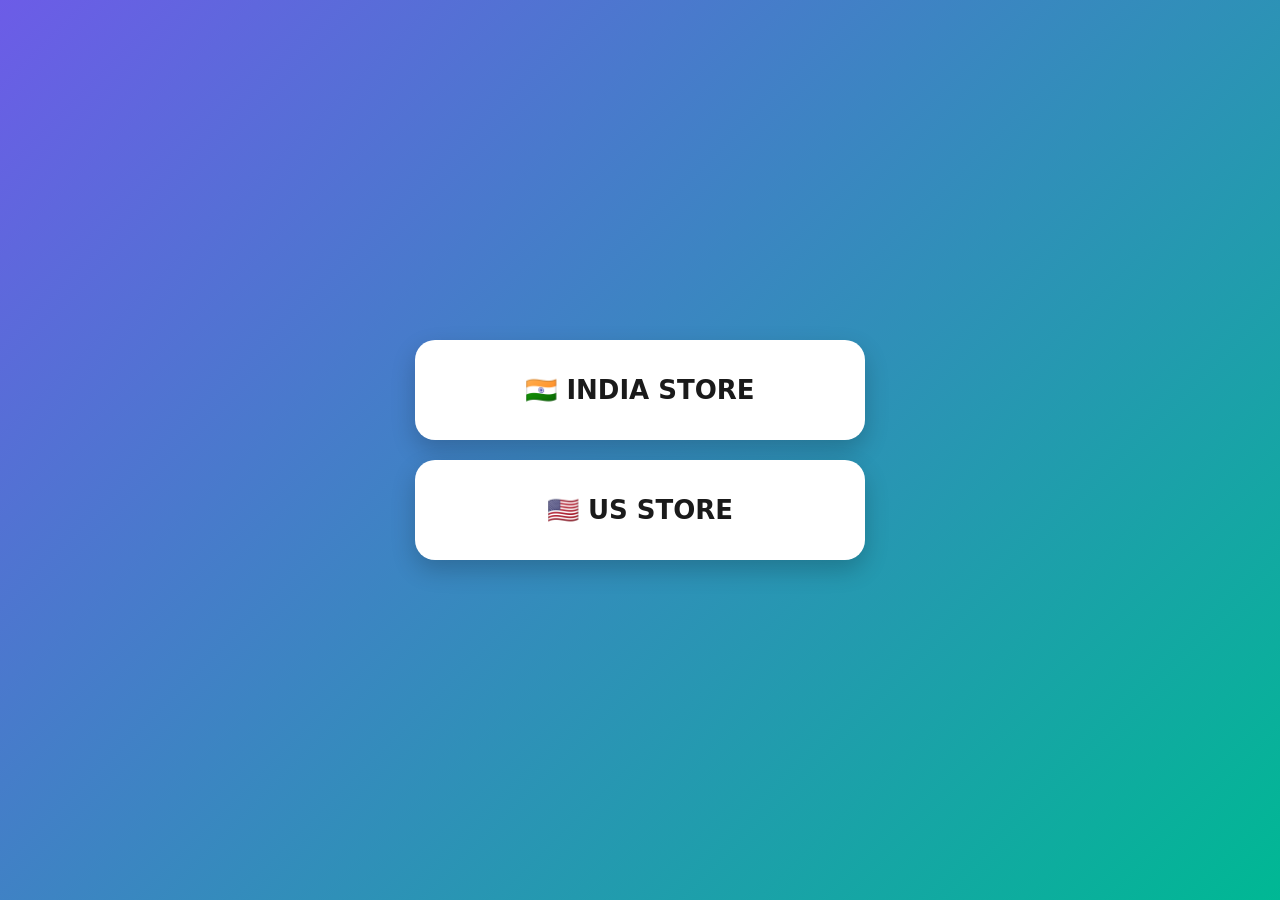
==== index.html @ ad12e41c "Update index.html" ====
<!DOCTYPE html>
<html lang="en">
<head>
    <meta charset="UTF-8">
    <meta name="viewport" content="width=device-width, initial-scale=1.0, maximum-scale=1.0, user-scalable=no">
    <title>Pro Store Sync</title>
    <link rel="preconnect" href="https://m.media-amazon.com">
    <link rel="preconnect" href="https://images-eu.ssl-images-amazon.com">
    
    <style>
        * { touch-action: manipulation; box-sizing: border-box; }
        body { margin:0; font-family:system-ui, -apple-system, sans-serif; background:#f4f7f6; color: #1a1a1a; user-select: none; -webkit-tap-highlight-color: transparent; overflow-x: hidden; }
        .layer { display:none; position:fixed; top:0; left:0; width:100%; height:100%; overflow-y:auto; padding-bottom: 80px; }
        .active { display:block; }
        #catLayer, #pLayer { background: #1bdaff; }
        #loader { position:fixed; top:0; left:0; width:100%; height:100%; background:#6C5CE7; z-index:9999; display:flex; flex-direction:column; align-items:center; justify-content:center; color:white; font-weight:bold; }
        .spinner { width: 40px; height: 40px; border: 4px solid rgba(255,255,255,0.3); border-top: 4px solid white; border-radius: 50%; animation: spin 1s linear infinite; margin-bottom: 15px; }
        @keyframes spin { 0% { transform: rotate(0deg); } 100% { transform: rotate(360deg); } }
        #storeLayer { display: flex; flex-direction: column; justify-content: center; align-items: center; background: linear-gradient(135deg,#6C5CE7,#00B894); height: 100vh; padding: 20px; gap: 20px; }
        .storeCard { background: white; display: flex; align-items: center; justify-content: center; width: 100%; max-width: 450px; padding: 35px 20px; text-align: center; border-radius: 20px; font-size: 26px; font-weight: 900; box-shadow: 0 10px 25px rgba(0,0,0,0.2); cursor: pointer; }
        .topbar { padding: 10px 15px; display: flex; align-items: center; position: sticky; top: 0; z-index: 100; background: #6C5CE7; box-shadow: 0 2px 10px rgba(0,0,0,0.1); gap: 10px; }
        .back-icon { background: rgba(255,255,255,0.2); border: none; color: white; width: 42px; height: 42px; border-radius: 12px; display: flex; align-items: center; justify-content: center; font-size: 24px; cursor: pointer; flex-shrink: 0; }
        .search-container { flex-grow: 1; }
        .search-bar { width: 100%; padding: 12px 15px; border-radius: 12px; border: none; outline: none; font-size: 15px; background: rgba(255,255,255,0.95); }
        .grid { column-count:2; column-gap:12px; padding:12px; }
        .card { break-inside: avoid; background:white; margin-bottom:15px; border-radius:18px; overflow:hidden; position:relative; box-shadow:0 8px 20px rgba(0,0,0,0.15); border: 1px solid rgba(255,255,255,0.3); }
        .card img { width:100%; display:block; object-fit: contain; min-height: 150px; max-height: 220px; background: #fff; padding: 10px; }
        .link-symbol { position:absolute; top:10px; right:10px; background:white; border: 1.5px solid #6C5CE7; border-radius: 50%; width: 34px; height: 34px; z-index: 10; display: flex; align-items: center; justify-content: center; color: #6C5CE7; }
        .info { padding:12px; }
        .info b { font-size: 14px; display: block; margin-bottom: 4px; line-height: 1.2; color: #222; overflow: hidden; text-overflow: ellipsis; display: -webkit-box; -webkit-line-clamp: 2; -webkit-box-orient: vertical; }
        .price { font-weight: 800; color: #00b894; font-size: 15px; display: block; }
        .buy-btn { display:block; background:#00b894; color:white; text-align:center; padding:14px; text-decoration:none; font-weight:bold; border-radius: 0 0 18px 18px; font-size: 14px; cursor: pointer; }
        #adminPanel { position: fixed; bottom: 0; left: 0; width: 100%; height: 92%; background: #fff; z-index: 2000; border-radius: 30px 30px 0 0; display: none; flex-direction: column; padding: 20px; overflow-y: auto; }
        #adminPanel.active { display: flex; }
        .admin-section { background: #fdfdfd; padding: 15px; border-radius: 15px; margin-bottom: 15px; border: 1px solid #eaeaea; }
        input, select, .btn-main { width: 100%; padding: 14px; margin: 6px 0; border-radius: 12px; border: 1px solid #ddd; font-size: 14px; outline: none; }
        .btn-main { background: #6C5CE7; color: white; border: none; font-weight: bold; cursor: pointer; }
        .btn-del { background: #ff7675 !important; margin-top: 10px; }
        #toast { position:fixed; bottom:30px; left:50%; transform:translateX(-50%); background:rgba(0,0,0,0.9); color:white; padding:12px 25px; border-radius:30px; display:none; z-index:3000; font-size: 13px; font-weight: bold; }
    </style>
</head>
<body>

<div id="loader"><div class="spinner"></div><span>Syncing Products...</span></div>
<div id="toast">Copied!</div>

<div id="adminPanel">
    <div style="display:flex; justify-content: space-between; align-items:center; margin-bottom:15px;">
        <h2 style="margin:0; color:#6C5CE7;">Inventory Editor</h2>
        <button onclick="closeAdmin()" style="border:none; background:#eee; width:40px; height:40px; border-radius:50%;">✕</button>
    </div>
    <button class="btn-main" onclick="copyForGithub()" style="background:#f39c12; margin-bottom:20px;">💾 COPY TO GITHUB</button>

    <div class="admin-section">
        <h3>1. Categories</h3>
        <select id="manageStore" onchange="syncUI()"><option value="IND">🇮🇳 India Store</option><option value="US">🇺🇸 US Store</option></select>
        <select id="editCatSelect" onchange="loadCat()"><option value="">-- Edit Category --</option></select>
        <input type="text" id="catInp" placeholder="Category Name">
        <input type="text" id="catImgInp" placeholder="Category Image URL">
        <button class="btn-main" onclick="saveCat()">Save Category</button>
    </div>

    <div class="admin-section">
        <h3>2. Products</h3>
        <select id="pCatSel" onchange="syncPList()"><option value="">Select Category</option></select>
        <select id="editPSel" onchange="loadP()"><option value="">+ Add Product</option></select>
        <input type="text" id="pName" placeholder="Product Name">
        <input type="text" id="pPrice" placeholder="Price">
        <input type="text" id="pImg" placeholder="Image URL">
        <input type="text" id="pLink" placeholder="Affiliate Link">
        <button class="btn-main" style="background:#00B894;" onclick="saveP()">✅ Save Product</button>
        <button class="btn-main btn-del" onclick="deletePManual()">Delete</button>
    </div>
</div>

<div id="storeLayer" class="layer active">
    <div class="storeCard" onclick="hSec('IND')">🇮🇳 INDIA STORE</div>
    <div class="storeCard" onclick="hSec('US')">🇺🇸 US STORE</div>
</div>

<div id="catLayer" class="layer">
    <div class="topbar"><button class="back-icon" onclick="showLayer('storeLayer')">←</button><div class="search-container"><input type="text" class="search-bar" id="catSearch" placeholder="Search Categories..." onkeyup="filterItems('catGrid', this.value)"></div></div>
    <div id="catGrid" class="grid"></div>
</div>

<div id="pLayer" class="layer">
    <div class="topbar"><button class="back-icon" onclick="showLayer('catLayer')">←</button><div class="search-container"><input type="text" class="search-bar" id="pSearch" placeholder="Search Products..." onkeyup="filterItems('pGrid', this.value)"></div></div>
    <div id="pGrid" class="grid"></div>
</div>

<script>
const GITHUB_URL = "https://raw.githubusercontent.com/vennanagireddy52-eng/Mystore/main/store-data.json";
let data = { IND:{}, US:{}, META:{ IND:{}, US:{} } };
let curStore = "", curCat = "", cc = 0;

async function init() {
    const local = localStorage.getItem('storeData');
    if(local) data = JSON.parse(local);
    try {
        const res = await fetch(GITHUB_URL + "?v=" + Date.now());
        if(res.ok) { data = await res.json(); localStorage.setItem('storeData', JSON.stringify(data)); }
    } catch (e) { console.warn("Using local data"); }
    
    if(!data.META) data.META = { IND:{}, US:{} };
    syncUI();
    document.getElementById('loader').style.display = 'none';
}

function fastRedirect(url) { 
    if(!url) return;
    const time = new Date().getTime();
    const separator = url.includes('?') ? '&' : '?';
    const freshUrl = url + separator + 'cb=' + time;
    window.location.replace(freshUrl); 
}

function saveLoc() { localStorage.setItem('storeData', JSON.stringify(data)); }
function showToast(m) { const t = document.getElementById('toast'); t.innerText = m; t.style.display='block'; setTimeout(()=>t.style.display='none', 2000); }
function copyForGithub() { navigator.clipboard.writeText(JSON.stringify(data, null, 2)); showToast("JSON Copied! Paste in GitHub."); }

function syncUI() {
    const s = document.getElementById('manageStore').value;
    const cSel = document.getElementById('editCatSelect'), pCSel = document.getElementById('pCatSel');
    let h = '<option value="">-- Select Category --</option>';
    if(data[s]) Object.keys(data[s]).forEach(c => h += `<option value="${c}">${c}</option>`);
    cSel.innerHTML = h; pCSel.innerHTML = h;
}

function syncPList() {
    const s = document.getElementById('manageStore').value, c = document.getElementById('pCatSel').value;
    const pSel = document.getElementById('editPSel'); pSel.innerHTML = '<option value="">+ Add Product</option>';
    if(c && data[s][c]) data[s][c].forEach(p => pSel.innerHTML += `<option value="${p.id}">${p.name}</option>`);
}

function saveP() {
    const s = document.getElementById('manageStore').value, c = document.getElementById('pCatSel').value, id = document.getElementById('editPSel').value;
    if(!c) return alert("Select Category!");
    let u = document.getElementById('pImg').value.trim();
    if(u.includes("amazon") && u.includes("/I/")) {
        try { let idPart = u.split("/I/")[1].split(".")[0]; u = `https://m.media-amazon.com/images/I/${idPart}.jpg`; } catch(e) { u = u.split('?')[0]; }
    }
    let p = { id: id || "p"+Date.now(), name: document.getElementById('pName').value, price: document.getElementById('pPrice').value, img: u, link: document.getElementById('pLink').value.trim() };
    if(id) { const i = data[s][c].findIndex(x=>x.id===id); data[s][c][i]=p; } else { if(!data[s][c]) data[s][c] = []; data[s][c].push(p); }
    saveLoc(); syncPList(); if(curCat === c) renP();
    showToast("Product Saved!");
}

function renC() {
    const g = document.getElementById('catGrid'); g.innerHTML = "";
    if(!data[curStore]) return;
    Object.keys(data[curStore]).forEach(c => {
        const img = (data.META && data.META[curStore] && data.META[curStore][c]?.img) || data[curStore][c][0]?.img;
        g.innerHTML += `<div class="card" onclick="openC('${c}')"><img src="${img || 'https://via.placeholder.com/150'}" onerror="fixImg(this)"><div class="info"><b>${c}</b></div></div>`;
    });
}

function renP() {
    const g = document.getElementById('pGrid'); g.innerHTML = "";
    if(!data[curStore] || !data[curStore][curCat]) return;
    data[curStore][curCat].forEach(p => {
        g.innerHTML += `
        <div class="card" id="${p.id}">
            <button class="link-symbol" onclick="cp('${location.href}',event)">🔗</button>
            <div onclick="fastRedirect('${p.link}')">
                <img src="${p.img}" onerror="fixImg(this)">
                <div class="info">
                    <b>${p.name}</b>
                    <span class="price">${p.price}</span>
                </div>
            </div>
            <div class="buy-btn" onclick="fastRedirect('${p.link}')">Buy Now</div>
        </div>`;
    });
}

function hSec(s) { 
    cc++; 
    setTimeout(() => { 
        if(cc >= 3) { if(prompt("Pin:") === "1234") document.getElementById('adminPanel').classList.add('active'); } 
        else if(cc === 1) { curStore = s; renC(); showLayer('catLayer'); } 
        cc = 0; 
    }, 400); 
}

function openC(c) { curCat = c; renP(); showLayer('pLayer'); }
function showLayer(id) { document.querySelectorAll('.layer').forEach(l => l.classList.remove('active')); document.getElementById(id).classList.add('active'); }
function fixImg(el) { el.src = "https://via.placeholder.com/300x200?text=Reload+Page"; }
function filterItems(gridId, val) { const q = val.toLowerCase(); document.querySelectorAll(`#${gridId} .card`).forEach(c => c.style.display = c.innerText.toLowerCase().includes(q) ? "block" : "none"); }
function cp(t, e) { e.stopPropagation(); navigator.clipboard.writeText(t); showToast("Link Copied!"); }
function closeAdmin() { document.getElementById('adminPanel').classList.remove('active'); }
function deletePManual() {
    const s = document.getElementById('manageStore').value, c = document.getElementById('pCatSel').value, id = document.getElementById('editPSel').value;
    if(id && confirm("Delete Product?")) { data[s][c] = data[s][c].filter(x => x.id !== id); saveLoc(); syncPList(); if(curCat === c) renP(); }
}
function loadCat() {
    const s = document.getElementById('manageStore').value, c = document.getElementById('editCatSelect').value;
    document.getElementById('catInp').value = c;
    document.getElementById('catImgInp').value = (c && data.META[s] && data.META[s][c]) ? (data.META[s][c].img || "") : "";
}
function saveCat() {
    const s = document.getElementById('manageStore').value, old = document.getElementById('editCatSelect').value, n = document.getElementById('catInp').value.trim(), img = document.getElementById('catImgInp').value;
    if(!n) return;
    if(old && old!==n) { data[s][n] = data[s][old]; delete data[s][old]; if(data.META[s][old]) { data.META[s][n] = data.META[s][old]; delete data.META[s][old]; } }
    else if(!data[s][n]) data[s][n] = [];
    if(!data.META[s][n]) data.META[s][n] = {};
    data.META[s][n].img = img;
    saveLoc(); syncUI(); renC();
}
function loadP() {
    const s = document.getElementById('manageStore').value, c = document.getElementById('pCatSel').value, id = document.getElementById('editPSel').value;
    const p = data[s][c]?.find(x => x.id === id);
    ['pName','pPrice','pImg','pLink'].forEach(k => document.getElementById(k).value = p ? p[k.substring(1).toLowerCase()] : "");
}

window.onload = init;
</script>
</body>
</html>
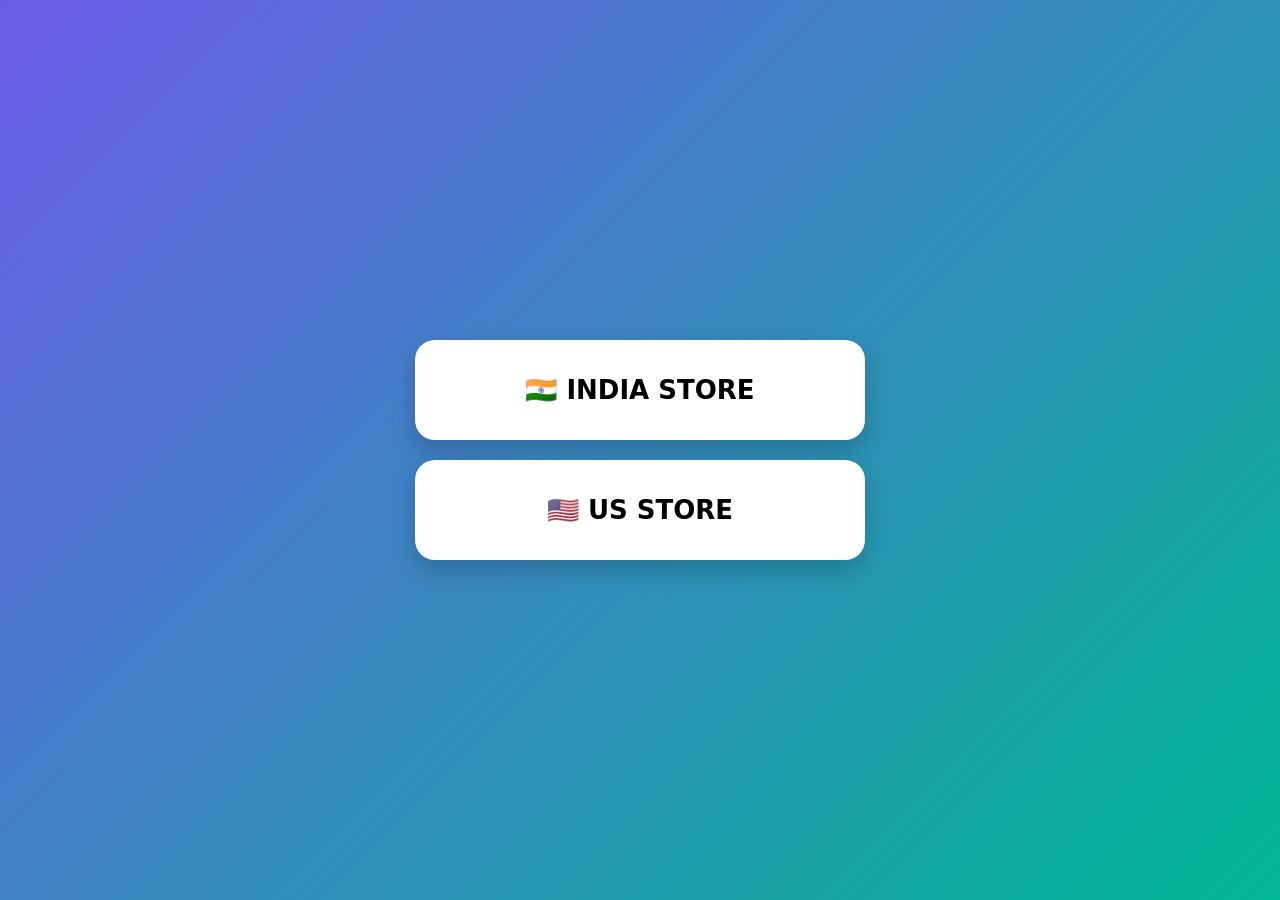
==== commit cca456a7: "Update index.html" ====
--- a/index.html
+++ b/index.html
@@ -3,75 +3,35 @@
 <head>
     <meta charset="UTF-8">
     <meta name="viewport" content="width=device-width, initial-scale=1.0, maximum-scale=1.0, user-scalable=no">
-    <title>Pro Store Sync</title>
-    <link rel="preconnect" href="https://m.media-amazon.com">
-    <link rel="preconnect" href="https://images-eu.ssl-images-amazon.com">
-    
+    <title>Pro Store</title>
     <style>
         * { touch-action: manipulation; box-sizing: border-box; }
-        body { margin:0; font-family:system-ui, -apple-system, sans-serif; background:#f4f7f6; color: #1a1a1a; user-select: none; -webkit-tap-highlight-color: transparent; overflow-x: hidden; }
+        body { margin:0; font-family:system-ui, -apple-system, sans-serif; background:#f4f7f6; }
         .layer { display:none; position:fixed; top:0; left:0; width:100%; height:100%; overflow-y:auto; padding-bottom: 80px; }
         .active { display:block; }
+        #storeLayer { display: flex; flex-direction: column; justify-content: center; align-items: center; background: linear-gradient(135deg,#6C5CE7,#00B894); height: 100vh; padding: 20px; gap: 20px; }
         #catLayer, #pLayer { background: #1bdaff; }
+        .storeCard { background: white; width: 100%; max-width: 450px; padding: 35px 20px; text-align: center; border-radius: 20px; font-size: 26px; font-weight: 900; box-shadow: 0 10px 25px rgba(0,0,0,0.2); cursor: pointer; }
+        
         #loader { position:fixed; top:0; left:0; width:100%; height:100%; background:#6C5CE7; z-index:9999; display:flex; flex-direction:column; align-items:center; justify-content:center; color:white; font-weight:bold; }
         .spinner { width: 40px; height: 40px; border: 4px solid rgba(255,255,255,0.3); border-top: 4px solid white; border-radius: 50%; animation: spin 1s linear infinite; margin-bottom: 15px; }
         @keyframes spin { 0% { transform: rotate(0deg); } 100% { transform: rotate(360deg); } }
-        #storeLayer { display: flex; flex-direction: column; justify-content: center; align-items: center; background: linear-gradient(135deg,#6C5CE7,#00B894); height: 100vh; padding: 20px; gap: 20px; }
-        .storeCard { background: white; display: flex; align-items: center; justify-content: center; width: 100%; max-width: 450px; padding: 35px 20px; text-align: center; border-radius: 20px; font-size: 26px; font-weight: 900; box-shadow: 0 10px 25px rgba(0,0,0,0.2); cursor: pointer; }
-        .topbar { padding: 10px 15px; display: flex; align-items: center; position: sticky; top: 0; z-index: 100; background: #6C5CE7; box-shadow: 0 2px 10px rgba(0,0,0,0.1); gap: 10px; }
-        .back-icon { background: rgba(255,255,255,0.2); border: none; color: white; width: 42px; height: 42px; border-radius: 12px; display: flex; align-items: center; justify-content: center; font-size: 24px; cursor: pointer; flex-shrink: 0; }
-        .search-container { flex-grow: 1; }
-        .search-bar { width: 100%; padding: 12px 15px; border-radius: 12px; border: none; outline: none; font-size: 15px; background: rgba(255,255,255,0.95); }
+
+        .search-area { padding: 15px; background: #1bdaff; position: sticky; top: 0; z-index: 100; }
+        .search-bar { width: 100%; padding: 12px 15px; border-radius: 12px; border: none; outline: none; font-size: 15px; background: white; box-shadow: 0 2px 5px rgba(0,0,0,0.1); }
         .grid { column-count:2; column-gap:12px; padding:12px; }
-        .card { break-inside: avoid; background:white; margin-bottom:15px; border-radius:18px; overflow:hidden; position:relative; box-shadow:0 8px 20px rgba(0,0,0,0.15); border: 1px solid rgba(255,255,255,0.3); }
+        .card { break-inside: avoid; background:white; margin-bottom:15px; border-radius:18px; overflow:hidden; position:relative; box-shadow:0 8px 20px rgba(0,0,0,0.15); }
         .card img { width:100%; display:block; object-fit: contain; min-height: 150px; max-height: 220px; background: #fff; padding: 10px; }
         .link-symbol { position:absolute; top:10px; right:10px; background:white; border: 1.5px solid #6C5CE7; border-radius: 50%; width: 34px; height: 34px; z-index: 10; display: flex; align-items: center; justify-content: center; color: #6C5CE7; }
         .info { padding:12px; }
-        .info b { font-size: 14px; display: block; margin-bottom: 4px; line-height: 1.2; color: #222; overflow: hidden; text-overflow: ellipsis; display: -webkit-box; -webkit-line-clamp: 2; -webkit-box-orient: vertical; }
+        .info b { font-size: 14px; display: block; margin-bottom: 4px; line-height: 1.2; color: #222; overflow: hidden; -webkit-line-clamp: 2; -webkit-box-orient: vertical; display: -webkit-box; }
         .price { font-weight: 800; color: #00b894; font-size: 15px; display: block; }
         .buy-btn { display:block; background:#00b894; color:white; text-align:center; padding:14px; text-decoration:none; font-weight:bold; border-radius: 0 0 18px 18px; font-size: 14px; cursor: pointer; }
-        #adminPanel { position: fixed; bottom: 0; left: 0; width: 100%; height: 92%; background: #fff; z-index: 2000; border-radius: 30px 30px 0 0; display: none; flex-direction: column; padding: 20px; overflow-y: auto; }
-        #adminPanel.active { display: flex; }
-        .admin-section { background: #fdfdfd; padding: 15px; border-radius: 15px; margin-bottom: 15px; border: 1px solid #eaeaea; }
-        input, select, .btn-main { width: 100%; padding: 14px; margin: 6px 0; border-radius: 12px; border: 1px solid #ddd; font-size: 14px; outline: none; }
-        .btn-main { background: #6C5CE7; color: white; border: none; font-weight: bold; cursor: pointer; }
-        .btn-del { background: #ff7675 !important; margin-top: 10px; }
-        #toast { position:fixed; bottom:30px; left:50%; transform:translateX(-50%); background:rgba(0,0,0,0.9); color:white; padding:12px 25px; border-radius:30px; display:none; z-index:3000; font-size: 13px; font-weight: bold; }
     </style>
 </head>
 <body>
 
-<div id="loader"><div class="spinner"></div><span>Syncing Products...</span></div>
-<div id="toast">Copied!</div>
-
-<div id="adminPanel">
-    <div style="display:flex; justify-content: space-between; align-items:center; margin-bottom:15px;">
-        <h2 style="margin:0; color:#6C5CE7;">Inventory Editor</h2>
-        <button onclick="closeAdmin()" style="border:none; background:#eee; width:40px; height:40px; border-radius:50%;">✕</button>
-    </div>
-    <button class="btn-main" onclick="copyForGithub()" style="background:#f39c12; margin-bottom:20px;">💾 COPY TO GITHUB</button>
-
-    <div class="admin-section">
-        <h3>1. Categories</h3>
-        <select id="manageStore" onchange="syncUI()"><option value="IND">🇮🇳 India Store</option><option value="US">🇺🇸 US Store</option></select>
-        <select id="editCatSelect" onchange="loadCat()"><option value="">-- Edit Category --</option></select>
-        <input type="text" id="catInp" placeholder="Category Name">
-        <input type="text" id="catImgInp" placeholder="Category Image URL">
-        <button class="btn-main" onclick="saveCat()">Save Category</button>
-    </div>
-
-    <div class="admin-section">
-        <h3>2. Products</h3>
-        <select id="pCatSel" onchange="syncPList()"><option value="">Select Category</option></select>
-        <select id="editPSel" onchange="loadP()"><option value="">+ Add Product</option></select>
-        <input type="text" id="pName" placeholder="Product Name">
-        <input type="text" id="pPrice" placeholder="Price">
-        <input type="text" id="pImg" placeholder="Image URL">
-        <input type="text" id="pLink" placeholder="Affiliate Link">
-        <button class="btn-main" style="background:#00B894;" onclick="saveP()">✅ Save Product</button>
-        <button class="btn-main btn-del" onclick="deletePManual()">Delete</button>
-    </div>
-</div>
+<div id="loader"><div class="spinner"></div><span>Opening Store...</span></div>
 
 <div id="storeLayer" class="layer active">
     <div class="storeCard" onclick="hSec('IND')">🇮🇳 INDIA STORE</div>
@@ -79,138 +39,95 @@
 </div>
 
 <div id="catLayer" class="layer">
-    <div class="topbar"><button class="back-icon" onclick="showLayer('storeLayer')">←</button><div class="search-container"><input type="text" class="search-bar" id="catSearch" placeholder="Search Categories..." onkeyup="filterItems('catGrid', this.value)"></div></div>
+    <div class="search-area"><input type="text" class="search-bar" placeholder="Search Categories..." onkeyup="filterItems('catGrid', this.value)"></div>
     <div id="catGrid" class="grid"></div>
 </div>
 
 <div id="pLayer" class="layer">
-    <div class="topbar"><button class="back-icon" onclick="showLayer('catLayer')">←</button><div class="search-container"><input type="text" class="search-bar" id="pSearch" placeholder="Search Products..." onkeyup="filterItems('pGrid', this.value)"></div></div>
+    <div class="search-area"><input type="text" class="search-bar" placeholder="Search Products..." onkeyup="filterItems('pGrid', this.value)"></div>
     <div id="pGrid" class="grid"></div>
 </div>
 
 <script>
 const GITHUB_URL = "https://raw.githubusercontent.com/vennanagireddy52-eng/Mystore/main/store-data.json";
 let data = { IND:{}, US:{}, META:{ IND:{}, US:{} } };
-let curStore = "", curCat = "", cc = 0;
+let curStore = "", curCat = "";
 
 async function init() {
+    // 1. Load Local First
     const local = localStorage.getItem('storeData');
     if(local) data = JSON.parse(local);
+
+    // 2. Try Fetch, but don't let it block
     try {
         const res = await fetch(GITHUB_URL + "?v=" + Date.now());
-        if(res.ok) { data = await res.json(); localStorage.setItem('storeData', JSON.stringify(data)); }
-    } catch (e) { console.warn("Using local data"); }
+        if(res.ok) { 
+            data = await res.json(); 
+            localStorage.setItem('storeData', JSON.stringify(data)); 
+        }
+    } catch (e) { console.warn("Fetch failed, using cache"); }
     
+    // 3. Ensure structure exists
     if(!data.META) data.META = { IND:{}, US:{} };
-    syncUI();
+
+    // 4. Force Loader Off
     document.getElementById('loader').style.display = 'none';
+
+    // 5. Handle Deep Link
+    const urlParams = new URLSearchParams(window.location.search);
+    const s = urlParams.get('store'), c = urlParams.get('cat'), pId = urlParams.get('prod');
+    if (s && data[s]) {
+        curStore = s; renC();
+        showLayer('catLayer', true);
+        if (c && data[s][c]) {
+            curCat = c; renP();
+            showLayer('pLayer', true);
+            setTimeout(() => { document.getElementById(pId)?.scrollIntoView({behavior:'smooth', block:'center'}); }, 800);
+        }
+    }
 }
 
-function fastRedirect(url) { 
-    if(!url) return;
-    const time = new Date().getTime();
-    const separator = url.includes('?') ? '&' : '?';
-    const freshUrl = url + separator + 'cb=' + time;
-    window.location.replace(freshUrl); 
+function showLayer(id, push = false) {
+    document.querySelectorAll('.layer').forEach(l => l.classList.remove('active'));
+    document.getElementById(id).classList.add('active');
+    if (push) history.pushState({layer: id}, "");
 }
 
-function saveLoc() { localStorage.setItem('storeData', JSON.stringify(data)); }
-function showToast(m) { const t = document.getElementById('toast'); t.innerText = m; t.style.display='block'; setTimeout(()=>t.style.display='none', 2000); }
-function copyForGithub() { navigator.clipboard.writeText(JSON.stringify(data, null, 2)); showToast("JSON Copied! Paste in GitHub."); }
-
-function syncUI() {
-    const s = document.getElementById('manageStore').value;
-    const cSel = document.getElementById('editCatSelect'), pCSel = document.getElementById('pCatSel');
-    let h = '<option value="">-- Select Category --</option>';
-    if(data[s]) Object.keys(data[s]).forEach(c => h += `<option value="${c}">${c}</option>`);
-    cSel.innerHTML = h; pCSel.innerHTML = h;
-}
-
-function syncPList() {
-    const s = document.getElementById('manageStore').value, c = document.getElementById('pCatSel').value;
-    const pSel = document.getElementById('editPSel'); pSel.innerHTML = '<option value="">+ Add Product</option>';
-    if(c && data[s][c]) data[s][c].forEach(p => pSel.innerHTML += `<option value="${p.id}">${p.name}</option>`);
-}
-
-function saveP() {
-    const s = document.getElementById('manageStore').value, c = document.getElementById('pCatSel').value, id = document.getElementById('editPSel').value;
-    if(!c) return alert("Select Category!");
-    let u = document.getElementById('pImg').value.trim();
-    if(u.includes("amazon") && u.includes("/I/")) {
-        try { let idPart = u.split("/I/")[1].split(".")[0]; u = `https://m.media-amazon.com/images/I/${idPart}.jpg`; } catch(e) { u = u.split('?')[0]; }
+window.onpopstate = (e) => {
+    if (e.state && e.state.layer) {
+        document.querySelectorAll('.layer').forEach(l => l.classList.remove('active'));
+        document.getElementById(e.state.layer).classList.add('active');
+    } else {
+        document.querySelectorAll('.layer').forEach(l => l.classList.remove('active'));
+        document.getElementById('storeLayer').classList.add('active');
     }
-    let p = { id: id || "p"+Date.now(), name: document.getElementById('pName').value, price: document.getElementById('pPrice').value, img: u, link: document.getElementById('pLink').value.trim() };
-    if(id) { const i = data[s][c].findIndex(x=>x.id===id); data[s][c][i]=p; } else { if(!data[s][c]) data[s][c] = []; data[s][c].push(p); }
-    saveLoc(); syncPList(); if(curCat === c) renP();
-    showToast("Product Saved!");
-}
+};
 
 function renC() {
     const g = document.getElementById('catGrid'); g.innerHTML = "";
     if(!data[curStore]) return;
     Object.keys(data[curStore]).forEach(c => {
         const img = (data.META && data.META[curStore] && data.META[curStore][c]?.img) || data[curStore][c][0]?.img;
-        g.innerHTML += `<div class="card" onclick="openC('${c}')"><img src="${img || 'https://via.placeholder.com/150'}" onerror="fixImg(this)"><div class="info"><b>${c}</b></div></div>`;
+        g.innerHTML += `<div class="card" onclick="openC('${c}')"><img src="${img || 'https://via.placeholder.com/150'}"><div class="info"><b>${c}</b></div></div>`;
     });
 }
-
 function renP() {
     const g = document.getElementById('pGrid'); g.innerHTML = "";
     if(!data[curStore] || !data[curStore][curCat]) return;
     data[curStore][curCat].forEach(p => {
         g.innerHTML += `
         <div class="card" id="${p.id}">
-            <button class="link-symbol" onclick="cp('${location.href}',event)">🔗</button>
-            <div onclick="fastRedirect('${p.link}')">
-                <img src="${p.img}" onerror="fixImg(this)">
-                <div class="info">
-                    <b>${p.name}</b>
-                    <span class="price">${p.price}</span>
-                </div>
+            <div onclick="window.location.replace('${p.link}')">
+                <img src="${p.img}">
+                <div class="info"><b>${p.name}</b><span class="price">${p.price}</span></div>
             </div>
-            <div class="buy-btn" onclick="fastRedirect('${p.link}')">Buy Now</div>
+            <div class="buy-btn" onclick="window.location.replace('${p.link}')">Buy Now</div>
         </div>`;
     });
 }
-
-function hSec(s) { 
-    cc++; 
-    setTimeout(() => { 
-        if(cc >= 3) { if(prompt("Pin:") === "1234") document.getElementById('adminPanel').classList.add('active'); } 
-        else if(cc === 1) { curStore = s; renC(); showLayer('catLayer'); } 
-        cc = 0; 
-    }, 400); 
-}
-
-function openC(c) { curCat = c; renP(); showLayer('pLayer'); }
-function showLayer(id) { document.querySelectorAll('.layer').forEach(l => l.classList.remove('active')); document.getElementById(id).classList.add('active'); }
-function fixImg(el) { el.src = "https://via.placeholder.com/300x200?text=Reload+Page"; }
+function hSec(s) { curStore = s; renC(); showLayer('catLayer', true); }
+function openC(c) { curCat = c; renP(); showLayer('pLayer', true); }
 function filterItems(gridId, val) { const q = val.toLowerCase(); document.querySelectorAll(`#${gridId} .card`).forEach(c => c.style.display = c.innerText.toLowerCase().includes(q) ? "block" : "none"); }
-function cp(t, e) { e.stopPropagation(); navigator.clipboard.writeText(t); showToast("Link Copied!"); }
-function closeAdmin() { document.getElementById('adminPanel').classList.remove('active'); }
-function deletePManual() {
-    const s = document.getElementById('manageStore').value, c = document.getElementById('pCatSel').value, id = document.getElementById('editPSel').value;
-    if(id && confirm("Delete Product?")) { data[s][c] = data[s][c].filter(x => x.id !== id); saveLoc(); syncPList(); if(curCat === c) renP(); }
-}
-function loadCat() {
-    const s = document.getElementById('manageStore').value, c = document.getElementById('editCatSelect').value;
-    document.getElementById('catInp').value = c;
-    document.getElementById('catImgInp').value = (c && data.META[s] && data.META[s][c]) ? (data.META[s][c].img || "") : "";
-}
-function saveCat() {
-    const s = document.getElementById('manageStore').value, old = document.getElementById('editCatSelect').value, n = document.getElementById('catInp').value.trim(), img = document.getElementById('catImgInp').value;
-    if(!n) return;
-    if(old && old!==n) { data[s][n] = data[s][old]; delete data[s][old]; if(data.META[s][old]) { data.META[s][n] = data.META[s][old]; delete data.META[s][old]; } }
-    else if(!data[s][n]) data[s][n] = [];
-    if(!data.META[s][n]) data.META[s][n] = {};
-    data.META[s][n].img = img;
-    saveLoc(); syncUI(); renC();
-}
-function loadP() {
-    const s = document.getElementById('manageStore').value, c = document.getElementById('pCatSel').value, id = document.getElementById('editPSel').value;
-    const p = data[s][c]?.find(x => x.id === id);
-    ['pName','pPrice','pImg','pLink'].forEach(k => document.getElementById(k).value = p ? p[k.substring(1).toLowerCase()] : "");
-}
 
 window.onload = init;
 </script>
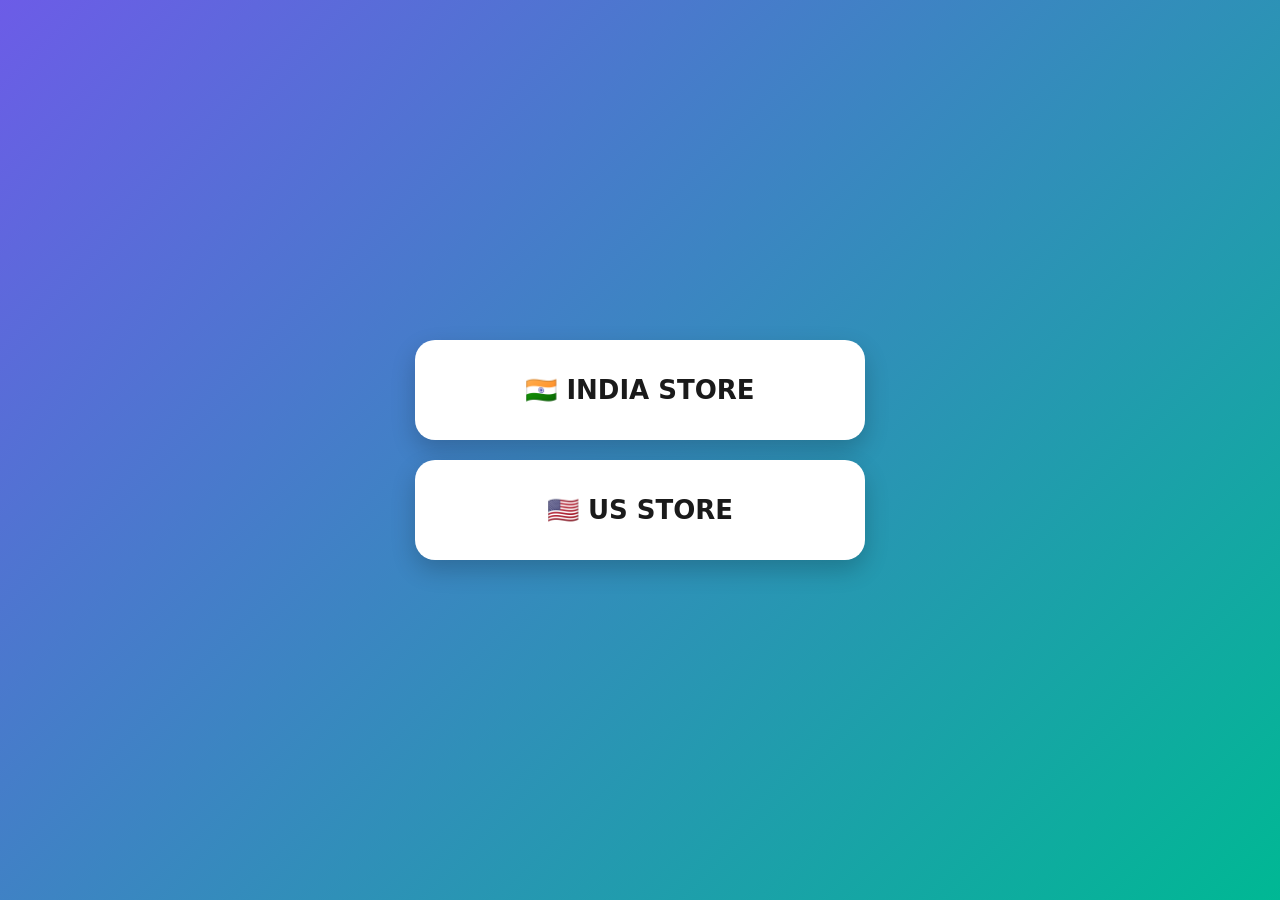
==== commit 13d5da1f: "Update index.html" ====
--- a/index.html
+++ b/index.html
@@ -3,35 +3,74 @@
 <head>
     <meta charset="UTF-8">
     <meta name="viewport" content="width=device-width, initial-scale=1.0, maximum-scale=1.0, user-scalable=no">
-    <title>Pro Store</title>
+    <title>Pro Store Sync</title>
+    <link rel="preconnect" href="https://m.media-amazon.com">
+    <link rel="preconnect" href="https://images-eu.ssl-images-amazon.com">
     <style>
         * { touch-action: manipulation; box-sizing: border-box; }
-        body { margin:0; font-family:system-ui, -apple-system, sans-serif; background:#f4f7f6; }
+        body { margin:0; font-family:system-ui, -apple-system, sans-serif; background:#f4f7f6; color: #1a1a1a; user-select: none; -webkit-tap-highlight-color: transparent; overflow-x: hidden; }
         .layer { display:none; position:fixed; top:0; left:0; width:100%; height:100%; overflow-y:auto; padding-bottom: 80px; }
         .active { display:block; }
-        #storeLayer { display: flex; flex-direction: column; justify-content: center; align-items: center; background: linear-gradient(135deg,#6C5CE7,#00B894); height: 100vh; padding: 20px; gap: 20px; }
         #catLayer, #pLayer { background: #1bdaff; }
-        .storeCard { background: white; width: 100%; max-width: 450px; padding: 35px 20px; text-align: center; border-radius: 20px; font-size: 26px; font-weight: 900; box-shadow: 0 10px 25px rgba(0,0,0,0.2); cursor: pointer; }
-        
         #loader { position:fixed; top:0; left:0; width:100%; height:100%; background:#6C5CE7; z-index:9999; display:flex; flex-direction:column; align-items:center; justify-content:center; color:white; font-weight:bold; }
         .spinner { width: 40px; height: 40px; border: 4px solid rgba(255,255,255,0.3); border-top: 4px solid white; border-radius: 50%; animation: spin 1s linear infinite; margin-bottom: 15px; }
         @keyframes spin { 0% { transform: rotate(0deg); } 100% { transform: rotate(360deg); } }
-
-        .search-area { padding: 15px; background: #1bdaff; position: sticky; top: 0; z-index: 100; }
-        .search-bar { width: 100%; padding: 12px 15px; border-radius: 12px; border: none; outline: none; font-size: 15px; background: white; box-shadow: 0 2px 5px rgba(0,0,0,0.1); }
+        #storeLayer { display: flex; flex-direction: column; justify-content: center; align-items: center; background: linear-gradient(135deg,#6C5CE7,#00B894); height: 100vh; padding: 20px; gap: 20px; }
+        .storeCard { background: white; display: flex; align-items: center; justify-content: center; width: 100%; max-width: 450px; padding: 35px 20px; text-align: center; border-radius: 20px; font-size: 26px; font-weight: 900; box-shadow: 0 10px 25px rgba(0,0,0,0.2); cursor: pointer; }
+        .topbar { padding: 10px 15px; display: flex; align-items: center; position: sticky; top: 0; z-index: 100; background: #6C5CE7; box-shadow: 0 2px 10px rgba(0,0,0,0.1); gap: 10px; }
+        .back-icon { background: rgba(255,255,255,0.2); border: none; color: white; width: 42px; height: 42px; border-radius: 12px; display: flex; align-items: center; justify-content: center; font-size: 24px; cursor: pointer; flex-shrink: 0; }
+        .search-container { flex-grow: 1; }
+        .search-bar { width: 100%; padding: 12px 15px; border-radius: 12px; border: none; outline: none; font-size: 15px; background: rgba(255,255,255,0.95); }
         .grid { column-count:2; column-gap:12px; padding:12px; }
-        .card { break-inside: avoid; background:white; margin-bottom:15px; border-radius:18px; overflow:hidden; position:relative; box-shadow:0 8px 20px rgba(0,0,0,0.15); }
+        .card { break-inside: avoid; background:white; margin-bottom:15px; border-radius:18px; overflow:hidden; position:relative; box-shadow:0 8px 20px rgba(0,0,0,0.15); border: 1px solid rgba(255,255,255,0.3); }
         .card img { width:100%; display:block; object-fit: contain; min-height: 150px; max-height: 220px; background: #fff; padding: 10px; }
         .link-symbol { position:absolute; top:10px; right:10px; background:white; border: 1.5px solid #6C5CE7; border-radius: 50%; width: 34px; height: 34px; z-index: 10; display: flex; align-items: center; justify-content: center; color: #6C5CE7; }
         .info { padding:12px; }
-        .info b { font-size: 14px; display: block; margin-bottom: 4px; line-height: 1.2; color: #222; overflow: hidden; -webkit-line-clamp: 2; -webkit-box-orient: vertical; display: -webkit-box; }
+        .info b { font-size: 14px; display: block; margin-bottom: 4px; line-height: 1.2; color: #222; overflow: hidden; text-overflow: ellipsis; display: -webkit-box; -webkit-line-clamp: 2; -webkit-box-orient: vertical; }
         .price { font-weight: 800; color: #00b894; font-size: 15px; display: block; }
         .buy-btn { display:block; background:#00b894; color:white; text-align:center; padding:14px; text-decoration:none; font-weight:bold; border-radius: 0 0 18px 18px; font-size: 14px; cursor: pointer; }
+        #adminPanel { position: fixed; bottom: 0; left: 0; width: 100%; height: 92%; background: #fff; z-index: 2000; border-radius: 30px 30px 0 0; display: none; flex-direction: column; padding: 20px; overflow-y: auto; }
+        #adminPanel.active { display: flex; }
+        .admin-section { background: #fdfdfd; padding: 15px; border-radius: 15px; margin-bottom: 15px; border: 1px solid #eaeaea; }
+        input, select, .btn-main { width: 100%; padding: 14px; margin: 6px 0; border-radius: 12px; border: 1px solid #ddd; font-size: 14px; outline: none; }
+        .btn-main { background: #6C5CE7; color: white; border: none; font-weight: bold; cursor: pointer; }
+        .btn-del { background: #ff7675 !important; margin-top: 10px; }
+        #toast { position:fixed; bottom:30px; left:50%; transform:translateX(-50%); background:rgba(0,0,0,0.9); color:white; padding:12px 25px; border-radius:30px; display:none; z-index:3000; font-size: 13px; font-weight: bold; }
     </style>
 </head>
 <body>
 
-<div id="loader"><div class="spinner"></div><span>Opening Store...</span></div>
+<div id="loader"><div class="spinner"></div><span>Syncing Products...</span></div>
+<div id="toast">Copied!</div>
+
+<div id="adminPanel">
+    <div style="display:flex; justify-content: space-between; align-items:center; margin-bottom:15px;">
+        <h2 style="margin:0; color:#6C5CE7;">Inventory Editor</h2>
+        <button onclick="closeAdmin()" style="border:none; background:#eee; width:40px; height:40px; border-radius:50%;">✕</button>
+    </div>
+    <button class="btn-main" onclick="copyForGithub()" style="background:#f39c12; margin-bottom:20px;">💾 COPY TO GITHUB</button>
+
+    <div class="admin-section">
+        <h3>1. Categories</h3>
+        <select id="manageStore" onchange="syncUI()"><option value="IND">🇮🇳 India Store</option><option value="US">🇺🇸 US Store</option></select>
+        <select id="editCatSelect" onchange="loadCat()"><option value="">-- Edit Category --</option></select>
+        <input type="text" id="catInp" placeholder="Category Name">
+        <input type="text" id="catImgInp" placeholder="Category Image URL">
+        <button class="btn-main" onclick="saveCat()">Save Category</button>
+    </div>
+
+    <div class="admin-section">
+        <h3>2. Products</h3>
+        <select id="pCatSel" onchange="syncPList()"><option value="">Select Category</option></select>
+        <select id="editPSel" onchange="loadP()"><option value="">+ Add Product</option></select>
+        <input type="text" id="pName" placeholder="Product Name">
+        <input type="text" id="pPrice" placeholder="Price">
+        <input type="text" id="pImg" placeholder="Image URL">
+        <input type="text" id="pLink" placeholder="Affiliate Link">
+        <button class="btn-main" style="background:#00B894;" onclick="saveP()">✅ Save Product</button>
+        <button class="btn-main btn-del" onclick="deletePManual()">Delete</button>
+    </div>
+</div>
 
 <div id="storeLayer" class="layer active">
     <div class="storeCard" onclick="hSec('IND')">🇮🇳 INDIA STORE</div>
@@ -39,41 +78,35 @@
 </div>
 
 <div id="catLayer" class="layer">
-    <div class="search-area"><input type="text" class="search-bar" placeholder="Search Categories..." onkeyup="filterItems('catGrid', this.value)"></div>
+    <div class="topbar"><button class="back-icon" onclick="window.history.back()">←</button><div class="search-container"><input type="text" class="search-bar" id="catSearch" placeholder="Search Categories..." onkeyup="filterItems('catGrid', this.value)"></div></div>
     <div id="catGrid" class="grid"></div>
 </div>
 
 <div id="pLayer" class="layer">
-    <div class="search-area"><input type="text" class="search-bar" placeholder="Search Products..." onkeyup="filterItems('pGrid', this.value)"></div>
+    <div class="topbar"><button class="back-icon" onclick="window.history.back()">←</button><div class="search-container"><input type="text" class="search-bar" id="pSearch" placeholder="Search Products..." onkeyup="filterItems('pGrid', this.value)"></div></div>
     <div id="pGrid" class="grid"></div>
 </div>
 
 <script>
 const GITHUB_URL = "https://raw.githubusercontent.com/vennanagireddy52-eng/Mystore/main/store-data.json";
 let data = { IND:{}, US:{}, META:{ IND:{}, US:{} } };
-let curStore = "", curCat = "";
+let curStore = "", curCat = "", cc = 0;
 
 async function init() {
-    // 1. Load Local First
     const local = localStorage.getItem('storeData');
     if(local) data = JSON.parse(local);
-
-    // 2. Try Fetch, but don't let it block
     try {
         const res = await fetch(GITHUB_URL + "?v=" + Date.now());
-        if(res.ok) { 
-            data = await res.json(); 
-            localStorage.setItem('storeData', JSON.stringify(data)); 
-        }
-    } catch (e) { console.warn("Fetch failed, using cache"); }
-    
-    // 3. Ensure structure exists
+        if(res.ok) { data = await res.json(); localStorage.setItem('storeData', JSON.stringify(data)); }
+    } catch (e) { console.warn("Using local data"); }
+
     if(!data.META) data.META = { IND:{}, US:{} };
-
-    // 4. Force Loader Off
-    document.getElementById('loader').style.display = 'none';
-
-    // 5. Handle Deep Link
+    syncUI();
+
+    // Set initial history state
+    if (!history.state) history.replaceState({layer: 'storeLayer'}, "");
+
+    // Deep Link Check
     const urlParams = new URLSearchParams(window.location.search);
     const s = urlParams.get('store'), c = urlParams.get('cat'), pId = urlParams.get('prod');
     if (s && data[s]) {
@@ -82,54 +115,127 @@
         if (c && data[s][c]) {
             curCat = c; renP();
             showLayer('pLayer', true);
-            setTimeout(() => { document.getElementById(pId)?.scrollIntoView({behavior:'smooth', block:'center'}); }, 800);
+            setTimeout(() => { document.getElementById(pId)?.scrollIntoView({behavior:'smooth', block:'center'}); }, 500);
         }
     }
-}
-
+    document.getElementById('loader').style.display = 'none';
+}
+
+// Unified Navigation Logic
 function showLayer(id, push = false) {
     document.querySelectorAll('.layer').forEach(l => l.classList.remove('active'));
     document.getElementById(id).classList.add('active');
     if (push) history.pushState({layer: id}, "");
 }
 
+// Mobile/Physical Back Button Handler
 window.onpopstate = (e) => {
     if (e.state && e.state.layer) {
         document.querySelectorAll('.layer').forEach(l => l.classList.remove('active'));
         document.getElementById(e.state.layer).classList.add('active');
     } else {
+        // Fallback to ensure we don't get stuck
         document.querySelectorAll('.layer').forEach(l => l.classList.remove('active'));
         document.getElementById('storeLayer').classList.add('active');
     }
 };
 
+function fastRedirect(url) { 
+    if(!url) return;
+    const time = new Date().getTime();
+    const separator = url.includes('?') ? '&' : '?';
+    window.location.replace(url + separator + 'cb=' + time); 
+}
+
+function saveLoc() { localStorage.setItem('storeData', JSON.stringify(data)); }
+function showToast(m) { const t = document.getElementById('toast'); t.innerText = m; t.style.display='block'; setTimeout(()=>t.style.display='none', 2000); }
+function copyForGithub() { navigator.clipboard.writeText(JSON.stringify(data, null, 2)); showToast("JSON Copied!"); }
+
+function syncUI() {
+    const s = document.getElementById('manageStore').value;
+    const cSel = document.getElementById('editCatSelect'), pCSel = document.getElementById('pCatSel');
+    let h = '<option value="">-- Select Category --</option>';
+    if(data[s]) Object.keys(data[s]).forEach(c => h += `<option value="${c}">${c}</option>`);
+    cSel.innerHTML = h; pCSel.innerHTML = h;
+}
+function syncPList() {
+    const s = document.getElementById('manageStore').value, c = document.getElementById('pCatSel').value;
+    const pSel = document.getElementById('editPSel'); pSel.innerHTML = '<option value="">+ Add Product</option>';
+    if(c && data[s][c]) data[s][c].forEach(p => pSel.innerHTML += `<option value="${p.id}">${p.name}</option>`);
+}
 function renC() {
     const g = document.getElementById('catGrid'); g.innerHTML = "";
     if(!data[curStore]) return;
     Object.keys(data[curStore]).forEach(c => {
         const img = (data.META && data.META[curStore] && data.META[curStore][c]?.img) || data[curStore][c][0]?.img;
-        g.innerHTML += `<div class="card" onclick="openC('${c}')"><img src="${img || 'https://via.placeholder.com/150'}"><div class="info"><b>${c}</b></div></div>`;
+        g.innerHTML += `<div class="card" onclick="openC('${c}')"><img src="${img || 'https://via.placeholder.com/150'}" onerror="fixImg(this)"><div class="info"><b>${c}</b></div></div>`;
     });
 }
 function renP() {
     const g = document.getElementById('pGrid'); g.innerHTML = "";
     if(!data[curStore] || !data[curStore][curCat]) return;
     data[curStore][curCat].forEach(p => {
+        const sl = `${location.origin}${location.pathname}?store=${curStore}&cat=${encodeURIComponent(curCat)}&prod=${p.id}`;
         g.innerHTML += `
         <div class="card" id="${p.id}">
-            <div onclick="window.location.replace('${p.link}')">
-                <img src="${p.img}">
+            <button class="link-symbol" onclick="cp('${sl}',event)">🔗</button>
+            <div onclick="fastRedirect('${p.link}')">
+                <img src="${p.img}" onerror="fixImg(this)">
                 <div class="info"><b>${p.name}</b><span class="price">${p.price}</span></div>
             </div>
-            <div class="buy-btn" onclick="window.location.replace('${p.link}')">Buy Now</div>
+            <div class="buy-btn" onclick="fastRedirect('${p.link}')">Buy Now</div>
         </div>`;
     });
 }
-function hSec(s) { curStore = s; renC(); showLayer('catLayer', true); }
+function hSec(s) { 
+    cc++; 
+    setTimeout(() => { 
+        if(cc >= 3) { if(prompt("Pin:") === "1234") document.getElementById('adminPanel').classList.add('active'); } 
+        else if(cc === 1) { curStore = s; renC(); showLayer('catLayer', true); } 
+        cc = 0; 
+    }, 400); 
+}
 function openC(c) { curCat = c; renP(); showLayer('pLayer', true); }
+function fixImg(el) { el.src = "https://via.placeholder.com/300x200?text=Reload+Page"; }
 function filterItems(gridId, val) { const q = val.toLowerCase(); document.querySelectorAll(`#${gridId} .card`).forEach(c => c.style.display = c.innerText.toLowerCase().includes(q) ? "block" : "none"); }
-
+function cp(t, e) { e.stopPropagation(); navigator.clipboard.writeText(t); showToast("Link Copied!"); }
+function closeAdmin() { document.getElementById('adminPanel').classList.remove('active'); }
+function deletePManual() {
+    const s = document.getElementById('manageStore').value, c = document.getElementById('pCatSel').value, id = document.getElementById('editPSel').value;
+    if(id && confirm("Delete Product?")) { data[s][c] = data[s][c].filter(x => x.id !== id); saveLoc(); syncPList(); if(curCat === c) renP(); }
+}
+function loadCat() {
+    const s = document.getElementById('manageStore').value, c = document.getElementById('editCatSelect').value;
+    document.getElementById('catInp').value = c;
+    document.getElementById('catImgInp').value = (c && data.META[s] && data.META[s][c]) ? (data.META[s][c].img || "") : "";
+}
+function saveCat() {
+    const s = document.getElementById('manageStore').value, old = document.getElementById('editCatSelect').value, n = document.getElementById('catInp').value.trim(), img = document.getElementById('catImgInp').value;
+    if(!n) return;
+    if(old && old!==n) { data[s][n] = data[s][old]; delete data[s][old]; if(data.META[s][old]) { data.META[s][n] = data.META[s][old]; delete data.META[s][old]; } }
+    else if(!data[s][n]) data[s][n] = [];
+    if(!data.META[s][n]) data.META[s][n] = {};
+    data.META[s][n].img = img;
+    saveLoc(); syncUI(); renC();
+}
+function saveP() {
+    const s = document.getElementById('manageStore').value, c = document.getElementById('pCatSel').value, id = document.getElementById('editPSel').value;
+    if(!c) return alert("Select Category!");
+    let u = document.getElementById('pImg').value.trim();
+    if(u.includes("amazon") && u.includes("/I/")) {
+        try { let idPart = u.split("/I/")[1].split(".")[0]; u = `https://m.media-amazon.com/images/I/${idPart}.jpg`; } catch(e) { u = u.split('?')[0]; }
+    }
+    let p = { id: id || "p"+Date.now(), name: document.getElementById('pName').value, price: document.getElementById('pPrice').value, img: u, link: document.getElementById('pLink').value.trim() };
+    if(id) { const i = data[s][c].findIndex(x=>x.id===id); data[s][c][i]=p; } else { if(!data[s][c]) data[s][c] = []; data[s][c].push(p); }
+    saveLoc(); syncPList(); if(curCat === c) renP();
+    showToast("Product Saved!");
+}
+function loadP() {
+    const s = document.getElementById('manageStore').value, c = document.getElementById('pCatSel').value, id = document.getElementById('editPSel').value;
+    const p = data[s][c]?.find(x => x.id === id);
+    ['pName','pPrice','pImg','pLink'].forEach(k => document.getElementById(k).value = p ? p[k.substring(1).toLowerCase()] : "");
+}
 window.onload = init;
 </script>
 </body>
-</html>
+</html>
